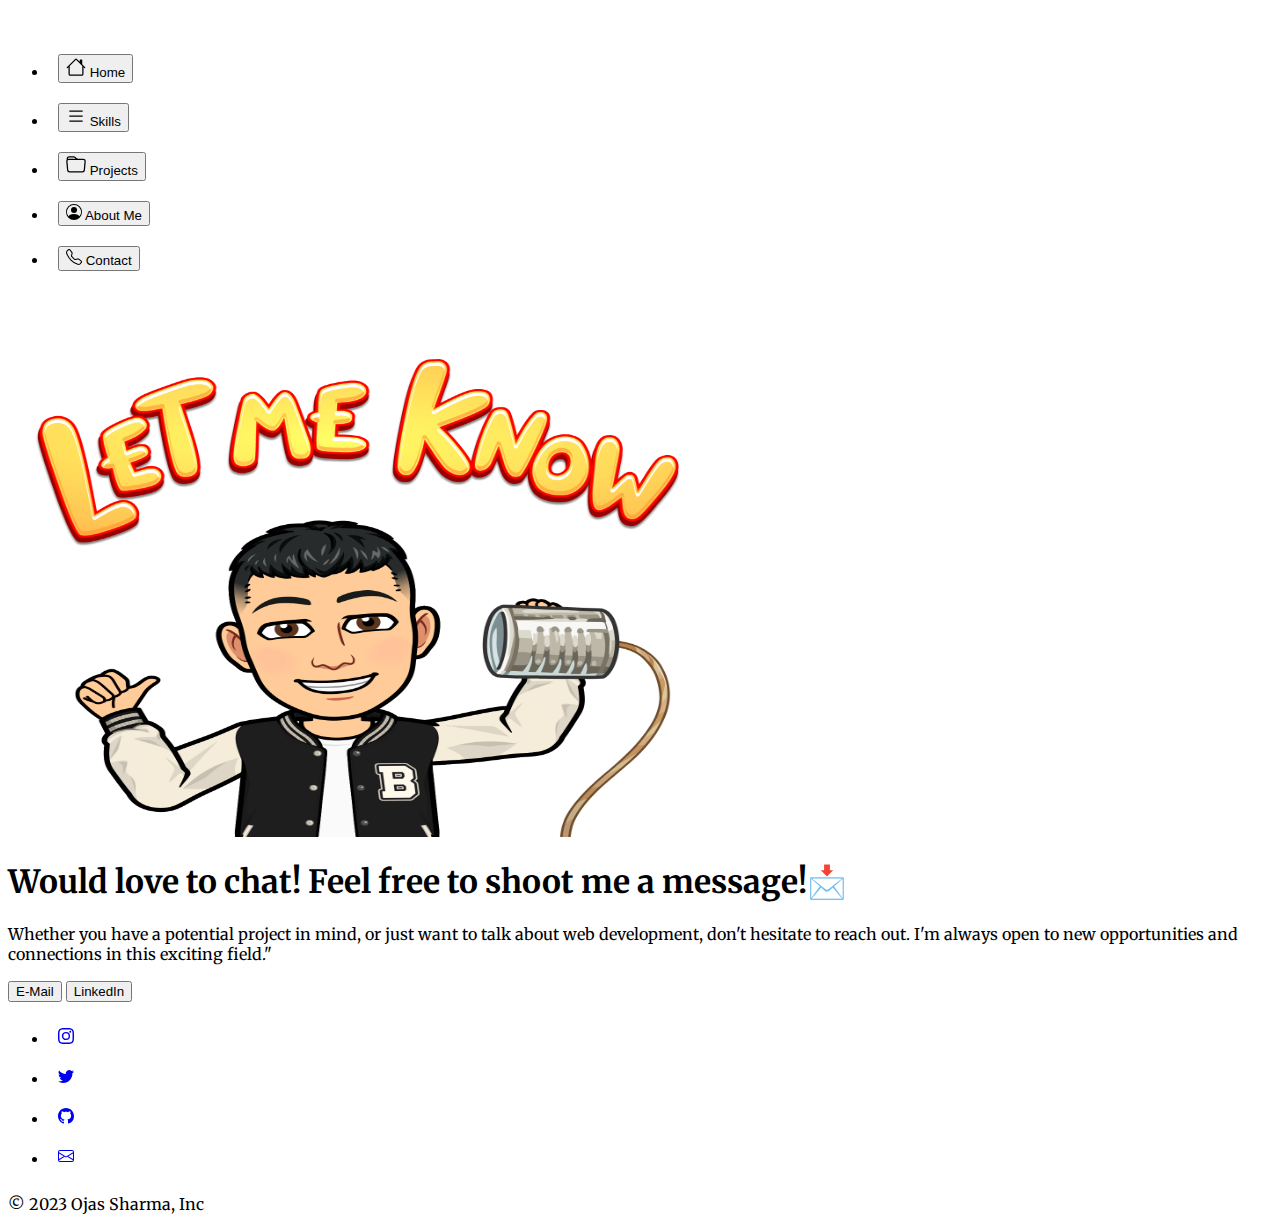
==== contact.html @ 43746f2e "Add files via upload" ====
<!DOCTYPE html>
<html lang="en">
<head>
    <meta charset="UTF-8">
    <meta name="viewport" content="width=device-width, initial-scale=1.0">
    <title>Portfolio</title>
    <link href="https://cdn.jsdelivr.net/npm/bootstrap@5.3.0-alpha2/dist/css/bootstrap.min.css" rel="stylesheet"
    integrity="sha384-aFq/bzH65dt+w6FI2ooMVUpc+21e0SRygnTpmBvdBgSdnuTN7QbdgL+OapgHtvPp" crossorigin="anonymous">
    <link rel="stylesheet" href="./style.css">
 <link rel="preconnect" href="https://fonts.googleapis.com">
 <link rel="preconnect" href="https://fonts.gstatic.com" crossorigin>
 <link href="https://fonts.googleapis.com/css2?family=Libre+Baskerville&family=Merriweather:wght@300&display=swap" rel="stylesheet">
</head>

<body>
     
    <section >
      <div class="container">
        <nav class="navbar bg-none">
            <div class="container-fluid justify-content-center">
             <ul class="nav justify-content-center">
                <li class="nav-item">
                   <a href="./index.html">
                    <button type="button" class="btn btn-outline-dark"><svg xmlns="http://www.w3.org/2000/svg" width="20" height="20" fill="currentColor" class="bi bi-house" viewBox="0 0 16 16">
                        <path d="M8.707 1.5a1 1 0 0 0-1.414 0L.646 8.146a.5.5 0 0 0 .708.708L2 8.207V13.5A1.5 1.5 0 0 0 3.5 15h9a1.5 1.5 0 0 0 1.5-1.5V8.207l.646.647a.5.5 0 0 0 .708-.708L13 5.793V2.5a.5.5 0 0 0-.5-.5h-1a.5.5 0 0 0-.5.5v1.293L8.707 1.5ZM13 7.207V13.5a.5.5 0 0 1-.5.5h-9a.5.5 0 0 1-.5-.5V7.207l5-5 5 5Z"/>
                      </svg>  Home</button>
                    </a> 
                </li>
                <li class="nav-item">
                  <a href="./skills.html">
                    <button type="button" class="btn btn-outline-dark"><svg xmlns="http://www.w3.org/2000/svg" width="20" height="20" fill="currentColor" class="bi bi-list" viewBox="0 0 16 16">
                    <path fill-rule="evenodd" d="M2.5 12a.5.5 0 0 1 .5-.5h10a.5.5 0 0 1 0 1H3a.5.5 0 0 1-.5-.5zm0-4a.5.5 0 0 1 .5-.5h10a.5.5 0 0 1 0 1H3a.5.5 0 0 1-.5-.5zm0-4a.5.5 0 0 1 .5-.5h10a.5.5 0 0 1 0 1H3a.5.5 0 0 1-.5-.5z"/>
                  </svg> Skills</button>
                </a>
                </li>
                <li class="nav-item">
                    <a href="./project.html">
                      <button type="button" class="btn btn-outline-dark"> <svg xmlns="http://www.w3.org/2000/svg" width="20" height="20" fill="currentColor" class="bi bi-folder" viewBox="0 0 16 16">
                        <path d="M.54 3.87.5 3a2 2 0 0 1 2-2h3.672a2 2 0 0 1 1.414.586l.828.828A2 2 0 0 0 9.828 3h3.982a2 2 0 0 1 1.992 2.181l-.637 7A2 2 0 0 1 13.174 14H2.826a2 2 0 0 1-1.991-1.819l-.637-7a1.99 1.99 0 0 1 .342-1.31zM2.19 4a1 1 0 0 0-.996 1.09l.637 7a1 1 0 0 0 .995.91h10.348a1 1 0 0 0 .995-.91l.637-7A1 1 0 0 0 13.81 4H2.19zm4.69-1.707A1 1 0 0 0 6.172 2H2.5a1 1 0 0 0-1 .981l.006.139C1.72 3.042 1.95 3 2.19 3h5.396l-.707-.707z"/>
                      </svg> Projects</button>
                    </a>
                </li>
                <li class="nav-item">
                  <a href="./about.html">
                      <button type="button" class="btn btn-outline-dark"><svg xmlns="http://www.w3.org/2000/svg" width="16" height="16" fill="currentColor" class="bi bi-person-circle" viewBox="0 0 16 16">
                      <path d="M11 6a3 3 0 1 1-6 0 3 3 0 0 1 6 0z"/>
                      <path fill-rule="evenodd" d="M0 8a8 8 0 1 1 16 0A8 8 0 0 1 0 8zm8-7a7 7 0 0 0-5.468 11.37C3.242 11.226 4.805 10 8 10s4.757 1.225 5.468 2.37A7 7 0 0 0 8 1z"/>
                    </svg> About Me</button>
                  </a>
                <li class="nav-item">
                    <a href="./contact.html">
                        <button type="button" class="btn btn-outline-dark"><svg xmlns="http://www.w3.org/2000/svg" width="16" height="16" fill="currentColor" class="bi bi-telephone" viewBox="0 0 16 16">
                        <path d="M3.654 1.328a.678.678 0 0 0-1.015-.063L1.605 2.3c-.483.484-.661 1.169-.45 1.77a17.568 17.568 0 0 0 4.168 6.608 17.569 17.569 0 0 0 6.608 4.168c.601.211 1.286.033 1.77-.45l1.034-1.034a.678.678 0 0 0-.063-1.015l-2.307-1.794a.678.678 0 0 0-.58-.122l-2.19.547a1.745 1.745 0 0 1-1.657-.459L5.482 8.062a1.745 1.745 0 0 1-.46-1.657l.548-2.19a.678.678 0 0 0-.122-.58L3.654 1.328zM1.884.511a1.745 1.745 0 0 1 2.612.163L6.29 2.98c.329.423.445.974.315 1.494l-.547 2.19a.678.678 0 0 0 .178.643l2.457 2.457a.678.678 0 0 0 .644.178l2.189-.547a1.745 1.745 0 0 1 1.494.315l2.306 1.794c.829.645.905 1.87.163 2.611l-1.034 1.034c-.74.74-1.846 1.065-2.877.702a18.634 18.634 0 0 1-7.01-4.42 18.634 18.634 0 0 1-4.42-7.009c-.362-1.03-.037-2.137.703-2.877L1.885.511z"/>
                      </svg> Contact</button>
                    </a>
                </li>
              </ul>
            </div>
        </nav>
       </div>  
    </section>  


    <div class="container col-xxl-8 px-4 py-5">
        <div class="row flex-lg-row-reverse align-items-center g-5 py-5">
          <div class="col-10 col-sm-8 col-lg-6">
            <img src="./images/let me know.png" class="d-block mx-lg-auto img-fluid" alt="Bootstrap Themes" width="700" height="500" loading="lazy">
          </div>
          <div class="col-lg-6">
            <h1 class="display-5 fw-bold text-body-emphasis lh-1 mb-3">Would love to chat! Feel free to shoot me a message!📩</h1>
            <p class="lead">Whether you have a potential project in mind, or just want to talk about web development, don't hesitate to reach out. I'm always open to new opportunities and connections in this exciting field."</p>
            <div class="d-grid gap-2 d-flex justify-content-md-start">
              <a href="mailto: www.basicojas@gmail.com"><button  type="button" class="btn btn-outline-dark btn-lg px-4 me-md-2">E-Mail</button></a>
              <a href="https://www.linkedin.com/in/ojas-sharma-151a54264/">
                <button type="button" class="btn btn-outline-dark btn-lg px-4">LinkedIn</button>
            </a>
            </div>
          </div>
        </div>
      </div>


      <section>
        <div class="container">
          <footer class="py my-4">
            <ul class="nav justify-content-center border-bottom pb-3 mb-3">
              <li class="nav-item"><a href="https://www.instagram.com/sugian.ojas/" class="nav-link px-2 text-body-secondary"><svg xmlns="http://www.w3.org/2000/svg" width="16" height="16" fill="currentColor" class="bi bi-instagram" viewBox="0 0 16 16">
                <path d="M8 0C5.829 0 5.556.01 4.703.048 3.85.088 3.269.222 2.76.42a3.917 3.917 0 0 0-1.417.923A3.927 3.927 0 0 0 .42 2.76C.222 3.268.087 3.85.048 4.7.01 5.555 0 5.827 0 8.001c0 2.172.01 2.444.048 3.297.04.852.174 1.433.372 1.942.205.526.478.972.923 1.417.444.445.89.719 1.416.923.51.198 1.09.333 1.942.372C5.555 15.99 5.827 16 8 16s2.444-.01 3.298-.048c.851-.04 1.434-.174 1.943-.372a3.916 3.916 0 0 0 1.416-.923c.445-.445.718-.891.923-1.417.197-.509.332-1.09.372-1.942C15.99 10.445 16 10.173 16 8s-.01-2.445-.048-3.299c-.04-.851-.175-1.433-.372-1.941a3.926 3.926 0 0 0-.923-1.417A3.911 3.911 0 0 0 13.24.42c-.51-.198-1.092-.333-1.943-.372C10.443.01 10.172 0 7.998 0h.003zm-.717 1.442h.718c2.136 0 2.389.007 3.232.046.78.035 1.204.166 1.486.275.373.145.64.319.92.599.28.28.453.546.598.92.11.281.24.705.275 1.485.039.843.047 1.096.047 3.231s-.008 2.389-.047 3.232c-.035.78-.166 1.203-.275 1.485a2.47 2.47 0 0 1-.599.919c-.28.28-.546.453-.92.598-.28.11-.704.24-1.485.276-.843.038-1.096.047-3.232.047s-2.39-.009-3.233-.047c-.78-.036-1.203-.166-1.485-.276a2.478 2.478 0 0 1-.92-.598 2.48 2.48 0 0 1-.6-.92c-.109-.281-.24-.705-.275-1.485-.038-.843-.046-1.096-.046-3.233 0-2.136.008-2.388.046-3.231.036-.78.166-1.204.276-1.486.145-.373.319-.64.599-.92.28-.28.546-.453.92-.598.282-.11.705-.24 1.485-.276.738-.034 1.024-.044 2.515-.045v.002zm4.988 1.328a.96.96 0 1 0 0 1.92.96.96 0 0 0 0-1.92zm-4.27 1.122a4.109 4.109 0 1 0 0 8.217 4.109 4.109 0 0 0 0-8.217zm0 1.441a2.667 2.667 0 1 1 0 5.334 2.667 2.667 0 0 1 0-5.334z"/>
              </svg></a></li>
              <li class="nav-item"><a href="https://twitter.com/cobratate37" class="nav-link px-2 text-body-secondary"><svg xmlns="http://www.w3.org/2000/svg" width="16" height="16" fill="currentColor" class="bi bi-twitter" viewBox="0 0 16 16">
                <path d="M5.026 15c6.038 0 9.341-5.003 9.341-9.334 0-.14 0-.282-.006-.422A6.685 6.685 0 0 0 16 3.542a6.658 6.658 0 0 1-1.889.518 3.301 3.301 0 0 0 1.447-1.817 6.533 6.533 0 0 1-2.087.793A3.286 3.286 0 0 0 7.875 6.03a9.325 9.325 0 0 1-6.767-3.429 3.289 3.289 0 0 0 1.018 4.382A3.323 3.323 0 0 1 .64 6.575v.045a3.288 3.288 0 0 0 2.632 3.218 3.203 3.203 0 0 1-.865.115 3.23 3.23 0 0 1-.614-.057 3.283 3.283 0 0 0 3.067 2.277A6.588 6.588 0 0 1 .78 13.58a6.32 6.32 0 0 1-.78-.045A9.344 9.344 0 0 0 5.026 15z"/>
              </svg></a></li>
              <li class="nav-item"><a href="https://github.com/sugianojas" class="nav-link px-2 text-body-secondary"><svg xmlns="http://www.w3.org/2000/svg" width="16" height="16" fill="currentColor" class="bi bi-github" viewBox="0 0 16 16">
                <path d="M8 0C3.58 0 0 3.58 0 8c0 3.54 2.29 6.53 5.47 7.59.4.07.55-.17.55-.38 0-.19-.01-.82-.01-1.49-2.01.37-2.53-.49-2.69-.94-.09-.23-.48-.94-.82-1.13-.28-.15-.68-.52-.01-.53.63-.01 1.08.58 1.23.82.72 1.21 1.87.87 2.33.66.07-.52.28-.87.51-1.07-1.78-.2-3.64-.89-3.64-3.95 0-.87.31-1.59.82-2.15-.08-.2-.36-1.02.08-2.12 0 0 .67-.21 2.2.82.64-.18 1.32-.27 2-.27.68 0 1.36.09 2 .27 1.53-1.04 2.2-.82 2.2-.82.44 1.1.16 1.92.08 2.12.51.56.82 1.27.82 2.15 0 3.07-1.87 3.75-3.65 3.95.29.25.54.73.54 1.48 0 1.07-.01 1.93-.01 2.2 0 .21.15.46.55.38A8.012 8.012 0 0 0 16 8c0-4.42-3.58-8-8-8z"/>
              </svg></a></li>
              <li class="nav-item"><a href="mailto: www.basicojas@gmail.com" class="nav-link px-2 text-body-secondary"><svg xmlns="http://www.w3.org/2000/svg" width="16" height="16" fill="currentColor" class="bi bi-envelope" viewBox="0 0 16 16">
                <path d="M0 4a2 2 0 0 1 2-2h12a2 2 0 0 1 2 2v8a2 2 0 0 1-2 2H2a2 2 0 0 1-2-2V4Zm2-1a1 1 0 0 0-1 1v.217l7 4.2 7-4.2V4a1 1 0 0 0-1-1H2Zm13 2.383-4.708 2.825L15 11.105V5.383Zm-.034 6.876-5.64-3.471L8 9.583l-1.326-.795-5.64 3.47A1 1 0 0 0 2 13h12a1 1 0 0 0 .966-.741ZM1 11.105l4.708-2.897L1 5.383v5.722Z"/>
              </svg></a></li>
             
            </ul>
            <p class="text-center text-body-secondary">© 2023 Ojas Sharma, Inc</p>
          </footer>
        </div>
      </section>
      
     
  
  
  
  
  
  
  </div>
  </body>
  <script src="https://cdn.jsdelivr.net/npm/bootstrap@5.3.0/dist/js/bootstrap.bundle.min.js" integrity="sha384-geWF76RCwLtnZ8qwWowPQNguL3RmwHVBC9FhGdlKrxdiJJigb/j/68SIy3Te4Bkz" crossorigin="anonymous"></script>
  
  </html>
  
  </html>
---- style.css ----
.navbar{
    
    padding-bottom: 40px;
    padding-top: 20px;
}
  
.nav-item{
    padding: 10px;
    font-family: Georgia, 'Times New Roman', Times, serif;

}
.container{
    font-family: 'Libre Baskerville', serif;
    font-family: 'Merriweather', serif;
}
.skills{
    display: flex;
    justify-content: center;
    padding-top: 20px;
   
}
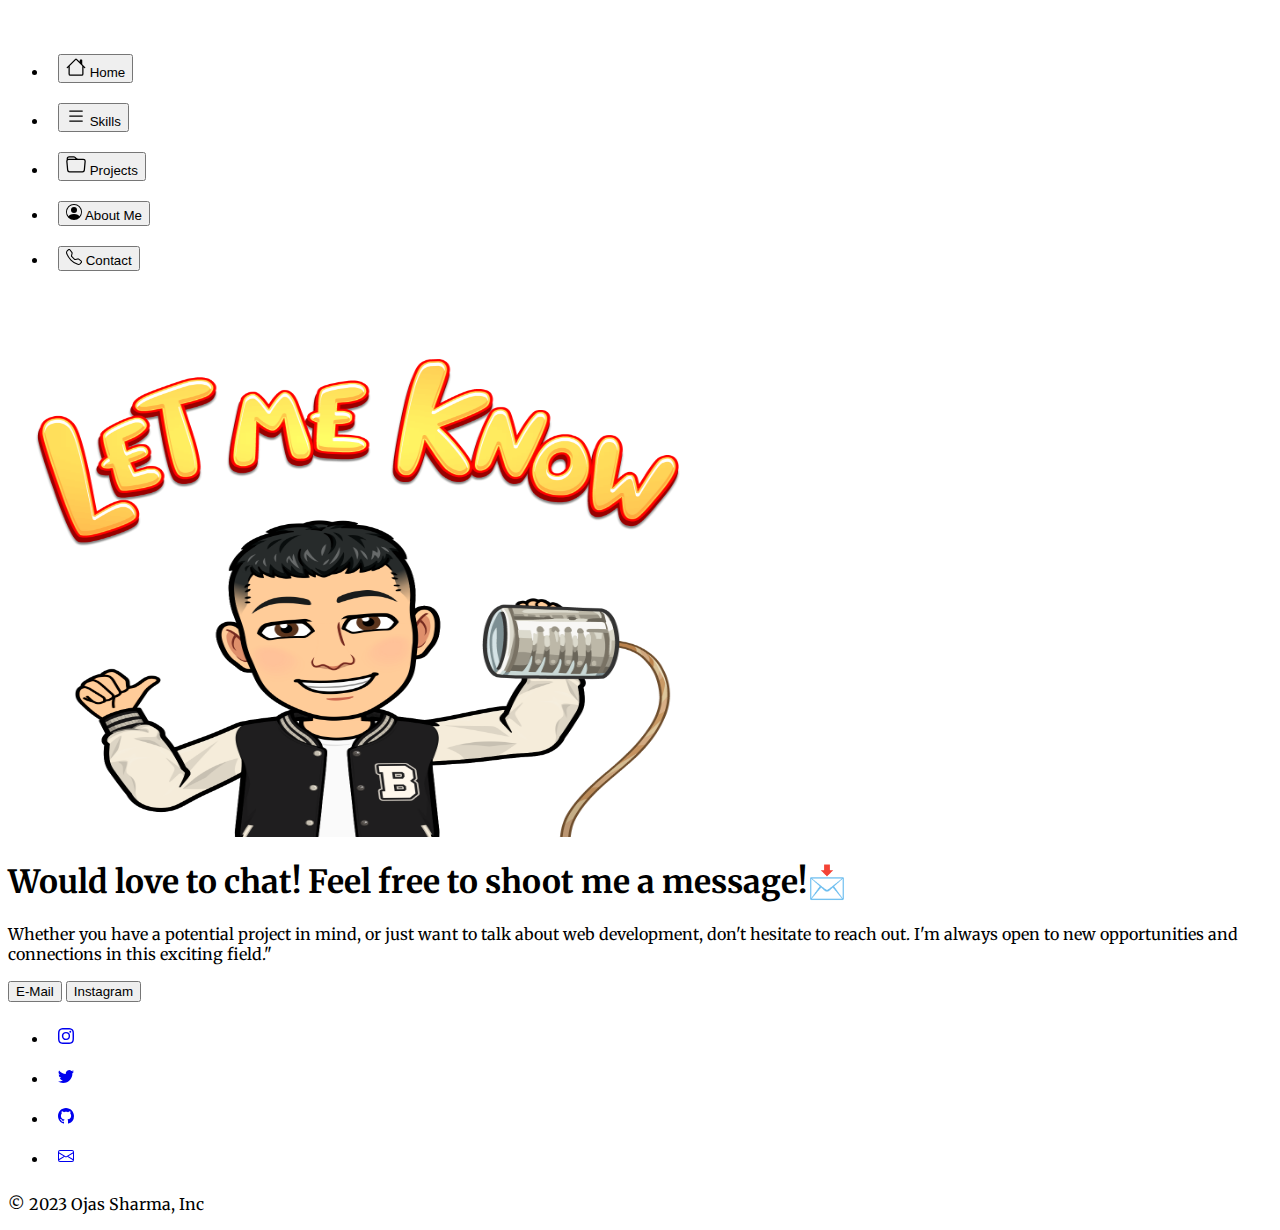
==== commit 284f446c: "Update contact.html" ====
--- a/contact.html
+++ b/contact.html
@@ -71,8 +71,8 @@
             <p class="lead">Whether you have a potential project in mind, or just want to talk about web development, don't hesitate to reach out. I'm always open to new opportunities and connections in this exciting field."</p>
             <div class="d-grid gap-2 d-flex justify-content-md-start">
               <a href="mailto: www.basicojas@gmail.com"><button  type="button" class="btn btn-outline-dark btn-lg px-4 me-md-2">E-Mail</button></a>
-              <a href="https://www.linkedin.com/in/ojas-sharma-151a54264/">
-                <button type="button" class="btn btn-outline-dark btn-lg px-4">LinkedIn</button>
+              <a href="https://www.instagram.com/sugian.ojas/">
+                <button type="button" class="btn btn-outline-dark btn-lg px-4">Instagram</button>
             </a>
             </div>
           </div>
@@ -116,4 +116,4 @@
   
   </html>
   
-  </html>+  </html>
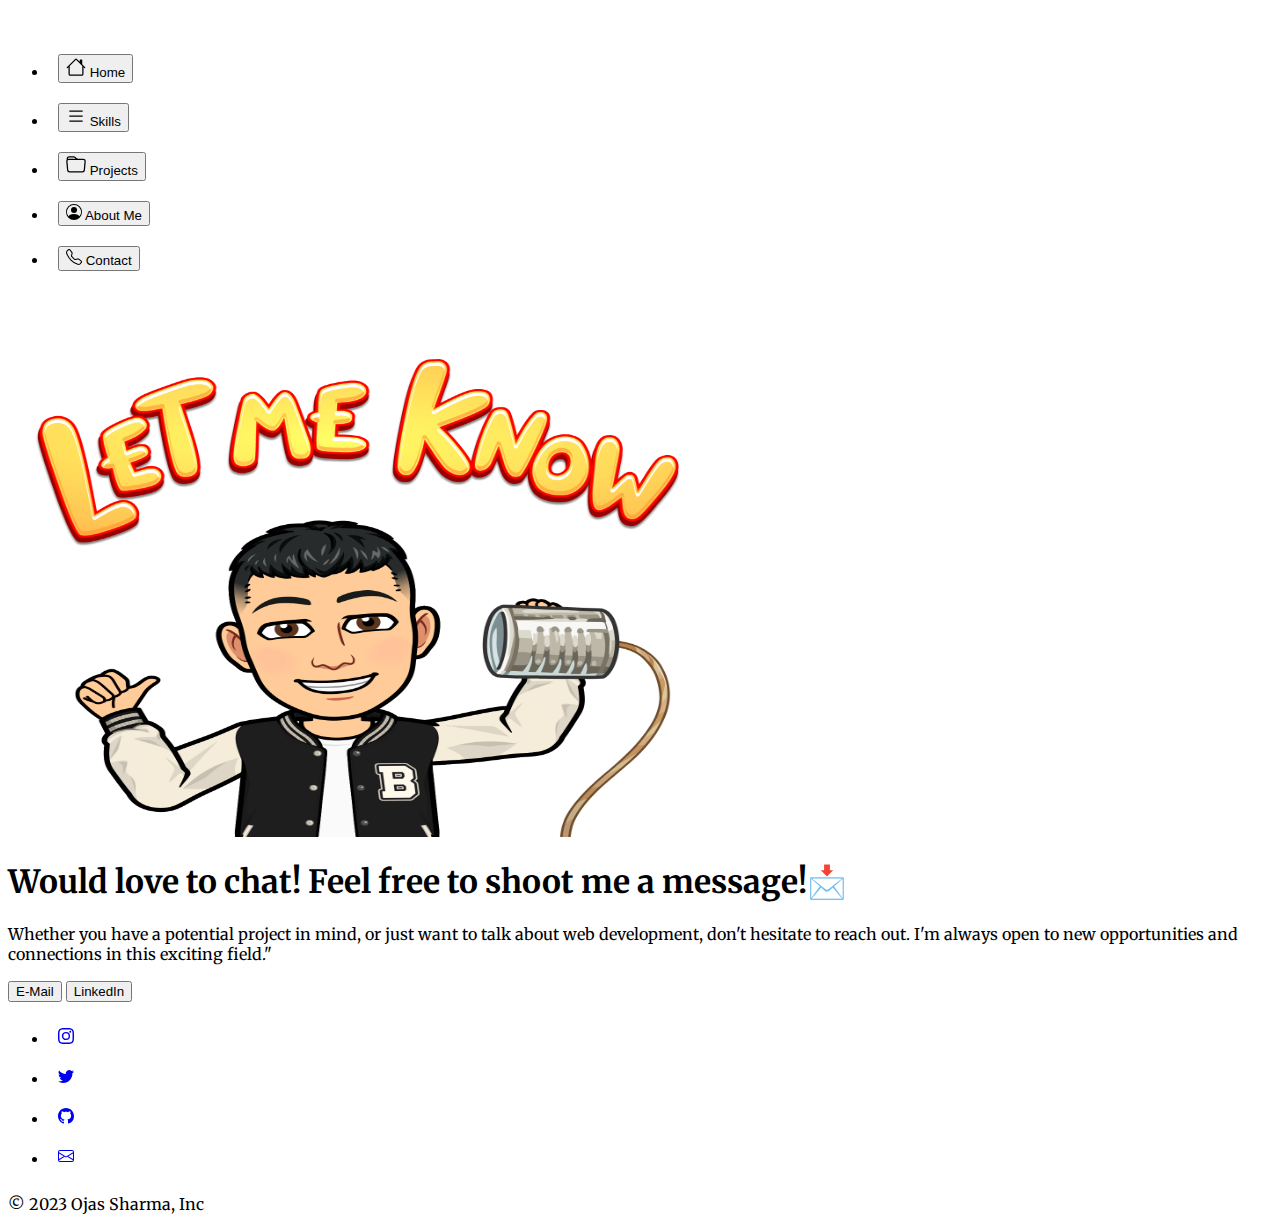
==== commit 0896a9b6: "Update contact.html" ====
--- a/contact.html
+++ b/contact.html
@@ -71,8 +71,8 @@
             <p class="lead">Whether you have a potential project in mind, or just want to talk about web development, don't hesitate to reach out. I'm always open to new opportunities and connections in this exciting field."</p>
             <div class="d-grid gap-2 d-flex justify-content-md-start">
               <a href="mailto: www.basicojas@gmail.com"><button  type="button" class="btn btn-outline-dark btn-lg px-4 me-md-2">E-Mail</button></a>
-              <a href="https://www.instagram.com/sugian.ojas/">
-                <button type="button" class="btn btn-outline-dark btn-lg px-4">Instagram</button>
+              <a href="https://www.linkedin.com/in/ojas-sharma2003/">
+                <button type="button" class="btn btn-outline-dark btn-lg px-4">LinkedIn</button>
             </a>
             </div>
           </div>
